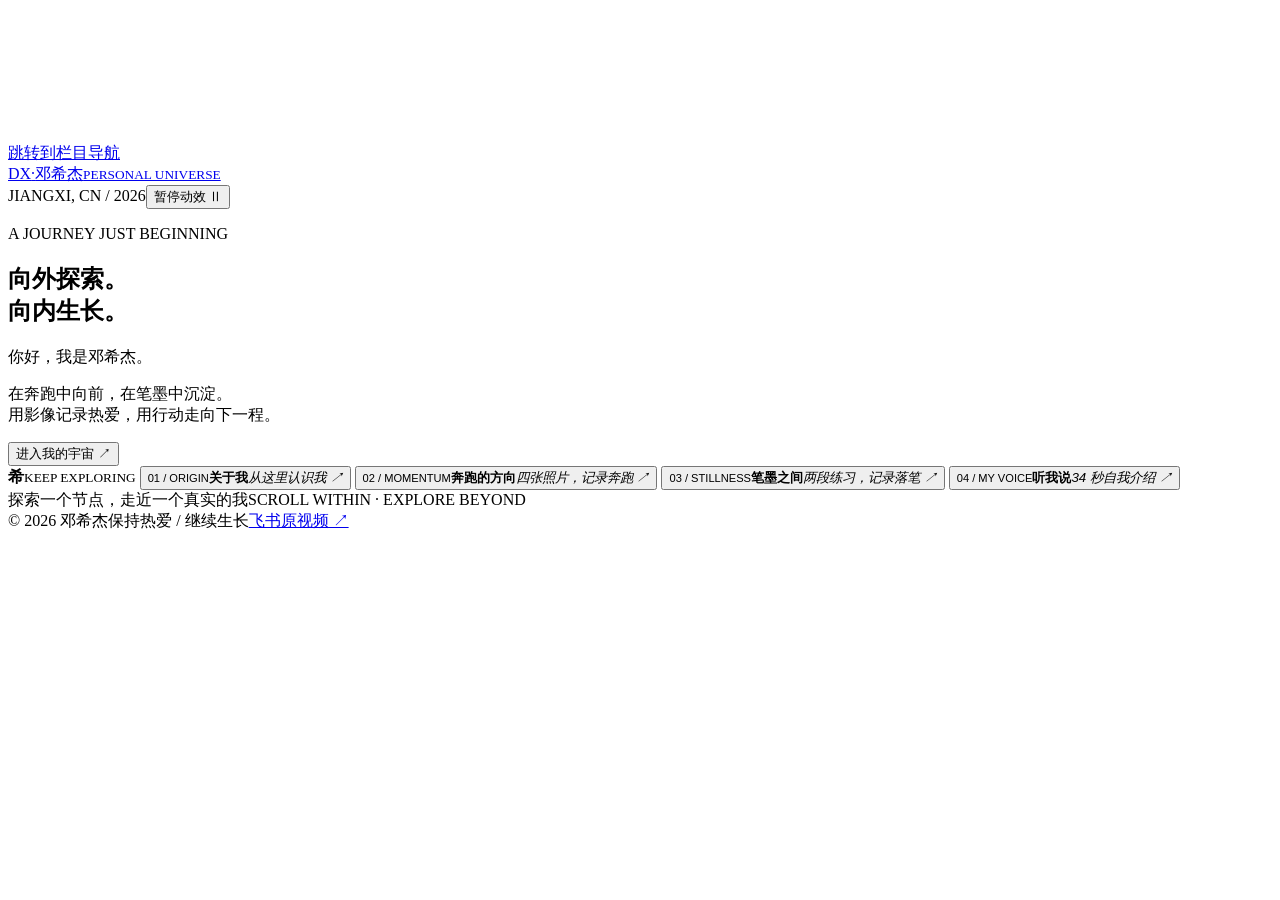
==== website/site.html @ 017cf390 "Back up complete website source and published media" ====
<!doctype html><html lang="zh-CN"><head><meta charset="utf-8"><meta name="viewport" content="width=device-width,initial-scale=1"><meta name="theme-color" content="#03050b"><meta name="description" content="邓希杰的个人宇宙：来自江西的2026届毕业生，热爱马拉松与书法。"><title>邓希杰 · 我的个人宇宙</title><link rel="icon" href="favicon.svg"><link rel="stylesheet" href="style.css"><script defer src="galaxy.js"></script></head><body>
<a class="skip" href="#explore">跳转到栏目导航</a><canvas id="cosmos" aria-hidden="true"></canvas><div class="vignette" aria-hidden="true"></div>
<header><a href="#" class="identity" aria-label="邓希杰，返回首页"><span class="monogram">DX<span>·</span></span><span>邓希杰<small>PERSONAL UNIVERSE</small></span></a><div class="header-right"><span class="coordinates">JIANGXI, CN / 2026</span><button id="motion" aria-pressed="false">暂停动效 <span>Ⅱ</span></button></div></header>
<main><section class="universe" aria-label="个人宇宙首页"><div class="hero-copy"><p class="eyebrow"><i></i> A JOURNEY JUST BEGINNING</p><h1>向外探索。<br>向内<span>生长。</span></h1><p class="lead">你好，我是邓希杰。</p><p class="description">在奔跑中向前，在笔墨中沉淀。<br>用影像记录热爱，用行动走向下一程。</p><button class="explore-button" data-open="about">进入我的宇宙 <span>↗</span></button></div>
<nav class="orbit" id="explore" aria-label="探索个人栏目"><span class="orbit-ring" aria-hidden="true"></span><span class="core" aria-hidden="true"><b>希</b><small>KEEP EXPLORING</small></span>
<button class="node about" data-open="about"><span class="node-dot"></span><small>01 / ORIGIN</small><strong>关于我</strong><em>从这里认识我 ↗</em></button>
<button class="node run" data-open="run"><span class="node-dot"></span><small>02 / MOMENTUM</small><strong>奔跑的方向</strong><em>四张照片，记录奔跑 ↗</em></button>
<button class="node ink" data-open="ink"><span class="node-dot"></span><small>03 / STILLNESS</small><strong>笔墨之间</strong><em>两段练习，记录落笔 ↗</em></button>
<button class="node story" data-open="story"><span class="node-dot"></span><small>04 / MY VOICE</small><strong>听我说</strong><em>34 秒自我介绍 ↗</em></button></nav><div class="bottom-note"><span>探索一个节点，走近一个真实的我</span><span class="line"></span><span>SCROLL WITHIN · EXPLORE BEYOND</span></div></section></main>
<dialog id="panel" aria-labelledby="panel-title"><div class="panel-shell"><div class="panel-top"><button id="close">← 返回宇宙</button><span id="panel-counter">01 / 04</span><button id="close-x" aria-label="关闭详情">×</button></div><div id="panel-body"></div><nav class="panel-nav" aria-label="切换栏目"><button data-open="about">01 关于我</button><button data-open="run">02 奔跑</button><button data-open="ink">03 书法</button><button data-open="story">04 视频</button></nav></div></dialog>
<template id="about"><div class="panel-layout"><div><p class="eyebrow">01 / ORIGIN</p><h2 id="panel-title">刚刚毕业，<br>也刚刚<span>出发。</span></h2><p class="panel-lead">我是邓希杰，来自江西。</p><p>2026 年，我从江西科技学院毕业。大学期间，马拉松和书法成为我的两个爱好。赛事照片、收藏的奖牌和日常练字片段，留下了这段时光里具体而真实的足迹。</p><p>现在，我希望继续学习，找到一份合适的工作。也期待与身边的人友好相处，一起进步。</p><dl><div><dt>毕业院校</dt><dd>江西科技学院</dd></div><div><dt>毕业年份</dt><dd>2026</dd></div><div><dt>来自</dt><dd>江西</dd></div></dl></div><figure class="photo"><img src="portrait.jpg" alt="邓希杰" width="720" height="867"><figcaption>A LITTLE ABOUT ME / 很高兴遇见你</figcaption></figure></div></template>
<template id="run"><section class="collection"><p class="eyebrow">02 / MOMENTUM · 跑步相册</p><h2 id="panel-title">把热爱，<br>跑成<span>回忆。</span></h2><p class="panel-lead">跑过的路，也值得被记住。</p><p class="collection-intro">马拉松是我在大学期间培养的爱好。从赛场里的奖牌留念，到与同行者的合影，这些照片记录了奔跑之外同样珍贵的瞬间。</p><div class="collection-meta"><span>04 张照片</span><span>奖牌 / 现场 / 同行</span></div><div class="memory-grid"><figure class="memory-card"><a href="moments/jingdezhen.jpg" target="_blank" aria-label="查看大图：景德镇 · 奖牌留念"><img src="moments/jingdezhen.jpg" alt="手持带有景德镇字样的金色奖牌" loading="lazy"><span class="image-hint">查看大图 ↗</span></a><figcaption><h3>景德镇 · 奖牌留念</h3><p>一枚奖牌，留住一段奔跑的记忆。</p><a class="source-link" href="https://my.feishu.cn/file/VUWqbbnv8oGjUTxh52Vct8EK60c" target="_blank" rel="noreferrer">飞书原图 ↗</a></figcaption></figure><figure class="memory-card"><a href="moments/together.jpg" target="_blank" aria-label="查看大图：同行 · 一起留念"><img src="moments/together.jpg" alt="两人佩戴奖牌的合影" loading="lazy"><span class="image-hint">查看大图 ↗</span></a><figcaption><h3>同行 · 一起留念</h3><p>与同行的人，分享这份热爱。</p><a class="source-link" href="https://my.feishu.cn/file/Z5ezbVqNAoTj0lxHazIcp1Y469V" target="_blank" rel="noreferrer">飞书原图 ↗</a></figcaption></figure><figure class="memory-card"><a href="moments/race-day.jpg" target="_blank" aria-label="查看大图：现场 · 奔跑的回响"><img src="moments/race-day.jpg" alt="体育场内手持红色五角星造型奖牌" loading="lazy"><span class="image-hint">查看大图 ↗</span></a><figcaption><h3>现场 · 奔跑的回响</h3><p>场地、人群，以及镜头前的纪念。</p><a class="source-link" href="https://my.feishu.cn/file/ZT2hb54FYopMRPxTGYwcFXJA6Z0" target="_blank" rel="noreferrer">飞书原图 ↗</a></figcaption></figure><figure class="memory-card"><a href="moments/wuyuan.jpg" target="_blank" aria-label="查看大图：婺源 · 2024"><img src="moments/wuyuan.jpg" alt="带有2024婺源马拉松字样的奖牌" loading="lazy"><span class="image-hint">查看大图 ↗</span></a><figcaption><h3>婺源 · 2024</h3><p>把这一站，收进自己的跑步相册。</p><a class="source-link" href="https://my.feishu.cn/file/KdUsb3YDioHOS1x6ld5cJR5J6Ec" target="_blank" rel="noreferrer">飞书原图 ↗</a></figcaption></figure></div><div class="collection-end"><p>继续向前，也记得收藏沿途的风景。</p><button class="text-button" data-open="ink">去看看我的书法日常 ↗</button></div></section></template>
<template id="ink"><section class="collection"><p class="eyebrow">03 / STILLNESS · 书法日常</p><h2 id="panel-title">把专注，<br>落在<span>笔尖。</span></h2><p class="panel-lead">奔跑之外，留一点时间给书写。</p><p class="collection-intro">书法是我的另一个爱好。这两段短片记录了日常练习中的片刻：握笔、落笔，再写下一行。比起一句“喜欢书法”，我更想用真实的练习过程介绍这份热爱。</p><div class="collection-meta"><span>02 段短片</span><span>日常练习 / 笔尖特写</span></div><div class="clip-grid"><a class="clip-card" href="https://my.feishu.cn/file/EWzobLHooodgYoxeVH6cDcJV6Yb" target="_blank" rel="noreferrer"><div class="clip-cover"><img src="moments/ink-brush.jpg" alt="落笔的一刻的书法练习视频封面" loading="lazy"><span class="play-mark" aria-hidden="true">▷</span><span class="duration">约 7 秒</span></div><div class="clip-copy"><h3>落笔的一刻</h3><p>从握笔到落笔，记录一次日常练习。</p><span class="source-link">在飞书观看视频 ↗</span></div></a><a class="clip-card" href="https://my.feishu.cn/file/CMsRbjBcaohqROx0kMocyYSh6Qg" target="_blank" rel="noreferrer"><div class="clip-cover"><img src="moments/ink-practice.jpg" alt="一行一行，慢慢写的书法练习视频封面" loading="lazy"><span class="play-mark" aria-hidden="true">▷</span><span class="duration">约 6 秒</span></div><div class="clip-copy"><h3>一行一行，慢慢写</h3><p>镜头靠近笔尖，也靠近专注的过程。</p><span class="source-link">在飞书观看视频 ↗</span></div></a></div><p class="media-note">点击卡片前往飞书观看，可能需要登录飞书。</p><div class="collection-end"><p>一动一静，都是我喜欢的生活。</p><button class="text-button" data-open="story">听我的 34 秒自我介绍 ↗</button></div></section></template>
<template id="story"><div class="panel-layout"><div><p class="eyebrow">04 / MY VOICE</p><h2 id="panel-title">故事，<br>由我<span>说起。</span></h2><p class="panel-lead">用 34 秒，认识一个真实的我。</p><p>关于我从哪里来、喜欢什么，以及对下一段生活的期待。</p><details><summary>阅读视频内容摘要</summary><p>我是邓希杰，来自江西，是江西科技学院2026届毕业生。大学期间喜欢跑马拉松和练书法。希望继续学习、顺利就业，也希望与身边的人友好相处、共同进步。</p></details><a class="text-button" href="https://my.feishu.cn/wiki/SffDwTM3bi2RinktyfbcEsbB6Mc" target="_blank" rel="noreferrer">在飞书查看原视频 ↗</a><p class="video-note" role="status">点击播放 · 内含中文字幕</p></div><video controls playsinline preload="none" poster="video-poster.jpg" aria-label="邓希杰自我介绍"><source src="intro.mp4" type="video/mp4">浏览器不支持视频，请通过飞书观看。</video></div></template>
<footer><span>© 2026 邓希杰</span><span>保持热爱 / 继续生长</span><a href="https://my.feishu.cn/wiki/SffDwTM3bi2RinktyfbcEsbB6Mc" target="_blank" rel="noreferrer">飞书原视频 ↗</a></footer></body></html>
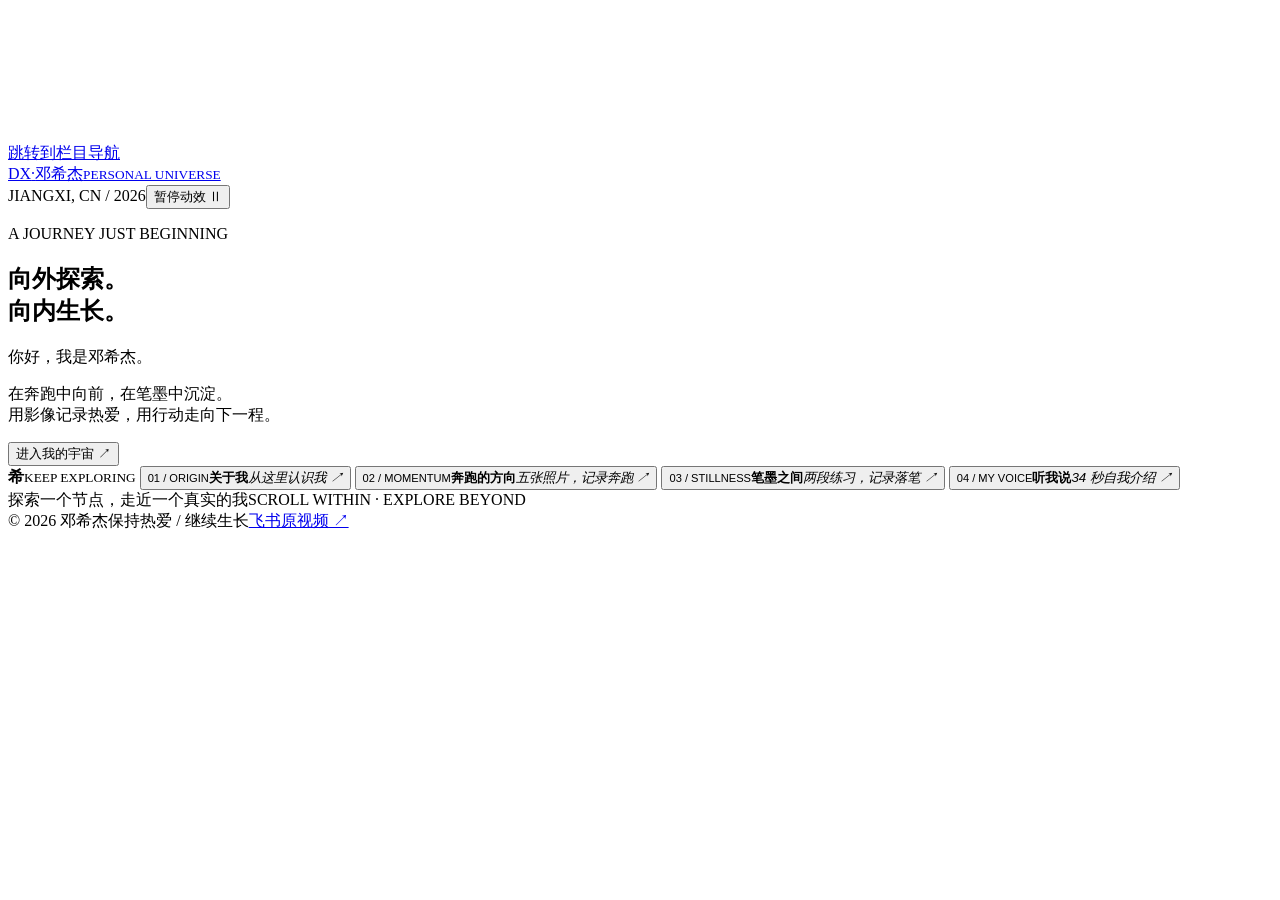
==== commit 4e4a098a: "Add 2025 Nanchang marathon photo to running gallery" ====
--- a/website/site.html
+++ b/website/site.html
@@ -4,12 +4,12 @@
 <main><section class="universe" aria-label="个人宇宙首页"><div class="hero-copy"><p class="eyebrow"><i></i> A JOURNEY JUST BEGINNING</p><h1>向外探索。<br>向内<span>生长。</span></h1><p class="lead">你好，我是邓希杰。</p><p class="description">在奔跑中向前，在笔墨中沉淀。<br>用影像记录热爱，用行动走向下一程。</p><button class="explore-button" data-open="about">进入我的宇宙 <span>↗</span></button></div>
 <nav class="orbit" id="explore" aria-label="探索个人栏目"><span class="orbit-ring" aria-hidden="true"></span><span class="core" aria-hidden="true"><b>希</b><small>KEEP EXPLORING</small></span>
 <button class="node about" data-open="about"><span class="node-dot"></span><small>01 / ORIGIN</small><strong>关于我</strong><em>从这里认识我 ↗</em></button>
-<button class="node run" data-open="run"><span class="node-dot"></span><small>02 / MOMENTUM</small><strong>奔跑的方向</strong><em>四张照片，记录奔跑 ↗</em></button>
+<button class="node run" data-open="run"><span class="node-dot"></span><small>02 / MOMENTUM</small><strong>奔跑的方向</strong><em>五张照片，记录奔跑 ↗</em></button>
 <button class="node ink" data-open="ink"><span class="node-dot"></span><small>03 / STILLNESS</small><strong>笔墨之间</strong><em>两段练习，记录落笔 ↗</em></button>
 <button class="node story" data-open="story"><span class="node-dot"></span><small>04 / MY VOICE</small><strong>听我说</strong><em>34 秒自我介绍 ↗</em></button></nav><div class="bottom-note"><span>探索一个节点，走近一个真实的我</span><span class="line"></span><span>SCROLL WITHIN · EXPLORE BEYOND</span></div></section></main>
 <dialog id="panel" aria-labelledby="panel-title"><div class="panel-shell"><div class="panel-top"><button id="close">← 返回宇宙</button><span id="panel-counter">01 / 04</span><button id="close-x" aria-label="关闭详情">×</button></div><div id="panel-body"></div><nav class="panel-nav" aria-label="切换栏目"><button data-open="about">01 关于我</button><button data-open="run">02 奔跑</button><button data-open="ink">03 书法</button><button data-open="story">04 视频</button></nav></div></dialog>
 <template id="about"><div class="panel-layout"><div><p class="eyebrow">01 / ORIGIN</p><h2 id="panel-title">刚刚毕业，<br>也刚刚<span>出发。</span></h2><p class="panel-lead">我是邓希杰，来自江西。</p><p>2026 年，我从江西科技学院毕业。大学期间，马拉松和书法成为我的两个爱好。赛事照片、收藏的奖牌和日常练字片段，留下了这段时光里具体而真实的足迹。</p><p>现在，我希望继续学习，找到一份合适的工作。也期待与身边的人友好相处，一起进步。</p><dl><div><dt>毕业院校</dt><dd>江西科技学院</dd></div><div><dt>毕业年份</dt><dd>2026</dd></div><div><dt>来自</dt><dd>江西</dd></div></dl></div><figure class="photo"><img src="portrait.jpg" alt="邓希杰" width="720" height="867"><figcaption>A LITTLE ABOUT ME / 很高兴遇见你</figcaption></figure></div></template>
-<template id="run"><section class="collection"><p class="eyebrow">02 / MOMENTUM · 跑步相册</p><h2 id="panel-title">把热爱，<br>跑成<span>回忆。</span></h2><p class="panel-lead">跑过的路，也值得被记住。</p><p class="collection-intro">马拉松是我在大学期间培养的爱好。从赛场里的奖牌留念，到与同行者的合影，这些照片记录了奔跑之外同样珍贵的瞬间。</p><div class="collection-meta"><span>04 张照片</span><span>奖牌 / 现场 / 同行</span></div><div class="memory-grid"><figure class="memory-card"><a href="moments/jingdezhen.jpg" target="_blank" aria-label="查看大图：景德镇 · 奖牌留念"><img src="moments/jingdezhen.jpg" alt="手持带有景德镇字样的金色奖牌" loading="lazy"><span class="image-hint">查看大图 ↗</span></a><figcaption><h3>景德镇 · 奖牌留念</h3><p>一枚奖牌，留住一段奔跑的记忆。</p><a class="source-link" href="https://my.feishu.cn/file/VUWqbbnv8oGjUTxh52Vct8EK60c" target="_blank" rel="noreferrer">飞书原图 ↗</a></figcaption></figure><figure class="memory-card"><a href="moments/together.jpg" target="_blank" aria-label="查看大图：同行 · 一起留念"><img src="moments/together.jpg" alt="两人佩戴奖牌的合影" loading="lazy"><span class="image-hint">查看大图 ↗</span></a><figcaption><h3>同行 · 一起留念</h3><p>与同行的人，分享这份热爱。</p><a class="source-link" href="https://my.feishu.cn/file/Z5ezbVqNAoTj0lxHazIcp1Y469V" target="_blank" rel="noreferrer">飞书原图 ↗</a></figcaption></figure><figure class="memory-card"><a href="moments/race-day.jpg" target="_blank" aria-label="查看大图：现场 · 奔跑的回响"><img src="moments/race-day.jpg" alt="体育场内手持红色五角星造型奖牌" loading="lazy"><span class="image-hint">查看大图 ↗</span></a><figcaption><h3>现场 · 奔跑的回响</h3><p>场地、人群，以及镜头前的纪念。</p><a class="source-link" href="https://my.feishu.cn/file/ZT2hb54FYopMRPxTGYwcFXJA6Z0" target="_blank" rel="noreferrer">飞书原图 ↗</a></figcaption></figure><figure class="memory-card"><a href="moments/wuyuan.jpg" target="_blank" aria-label="查看大图：婺源 · 2024"><img src="moments/wuyuan.jpg" alt="带有2024婺源马拉松字样的奖牌" loading="lazy"><span class="image-hint">查看大图 ↗</span></a><figcaption><h3>婺源 · 2024</h3><p>把这一站，收进自己的跑步相册。</p><a class="source-link" href="https://my.feishu.cn/file/KdUsb3YDioHOS1x6ld5cJR5J6Ec" target="_blank" rel="noreferrer">飞书原图 ↗</a></figcaption></figure></div><div class="collection-end"><p>继续向前，也记得收藏沿途的风景。</p><button class="text-button" data-open="ink">去看看我的书法日常 ↗</button></div></section></template>
+<template id="run"><section class="collection"><p class="eyebrow">02 / MOMENTUM · 跑步相册</p><h2 id="panel-title">把热爱，<br>跑成<span>回忆。</span></h2><p class="panel-lead">跑过的路，也值得被记住。</p><p class="collection-intro">马拉松是我在大学期间培养的爱好。从赛场里的奖牌留念，到与同行者的合影，这些照片记录了奔跑之外同样珍贵的瞬间。</p><div class="collection-meta"><span>05 张照片</span><span>奖牌 / 现场 / 同行</span></div><div class="memory-grid"><figure class="memory-card"><a href="moments/nanchang-2025.jpg" target="_blank" aria-label="查看大图：南昌 · 2025"><img src="moments/nanchang-2025.jpg" alt="2025 南昌马拉松领取凭条与橙金色奖牌拼图" loading="lazy"><span class="image-hint">查看大图 ↗</span></a><figcaption><h3>南昌 · 2025</h3><p>从赛前领取到奖牌留念，把这一站的记忆放在一起。</p><a class="source-link" href="https://my.feishu.cn/file/KOuabsOyloPX6uxFYvFc772y6Gb" target="_blank" rel="noreferrer">飞书原图 ↗</a></figcaption></figure><figure class="memory-card"><a href="moments/jingdezhen.jpg" target="_blank" aria-label="查看大图：景德镇 · 奖牌留念"><img src="moments/jingdezhen.jpg" alt="手持带有景德镇字样的金色奖牌" loading="lazy"><span class="image-hint">查看大图 ↗</span></a><figcaption><h3>景德镇 · 奖牌留念</h3><p>一枚奖牌，留住一段奔跑的记忆。</p><a class="source-link" href="https://my.feishu.cn/file/VUWqbbnv8oGjUTxh52Vct8EK60c" target="_blank" rel="noreferrer">飞书原图 ↗</a></figcaption></figure><figure class="memory-card"><a href="moments/together.jpg" target="_blank" aria-label="查看大图：同行 · 一起留念"><img src="moments/together.jpg" alt="两人佩戴奖牌的合影" loading="lazy"><span class="image-hint">查看大图 ↗</span></a><figcaption><h3>同行 · 一起留念</h3><p>与同行的人，分享这份热爱。</p><a class="source-link" href="https://my.feishu.cn/file/Z5ezbVqNAoTj0lxHazIcp1Y469V" target="_blank" rel="noreferrer">飞书原图 ↗</a></figcaption></figure><figure class="memory-card"><a href="moments/race-day.jpg" target="_blank" aria-label="查看大图：现场 · 奔跑的回响"><img src="moments/race-day.jpg" alt="体育场内手持红色五角星造型奖牌" loading="lazy"><span class="image-hint">查看大图 ↗</span></a><figcaption><h3>现场 · 奔跑的回响</h3><p>场地、人群，以及镜头前的纪念。</p><a class="source-link" href="https://my.feishu.cn/file/ZT2hb54FYopMRPxTGYwcFXJA6Z0" target="_blank" rel="noreferrer">飞书原图 ↗</a></figcaption></figure><figure class="memory-card"><a href="moments/wuyuan.jpg" target="_blank" aria-label="查看大图：婺源 · 2024"><img src="moments/wuyuan.jpg" alt="带有2024婺源马拉松字样的奖牌" loading="lazy"><span class="image-hint">查看大图 ↗</span></a><figcaption><h3>婺源 · 2024</h3><p>把这一站，收进自己的跑步相册。</p><a class="source-link" href="https://my.feishu.cn/file/KdUsb3YDioHOS1x6ld5cJR5J6Ec" target="_blank" rel="noreferrer">飞书原图 ↗</a></figcaption></figure></div><div class="collection-end"><p>继续向前，也记得收藏沿途的风景。</p><button class="text-button" data-open="ink">去看看我的书法日常 ↗</button></div></section></template>
 <template id="ink"><section class="collection"><p class="eyebrow">03 / STILLNESS · 书法日常</p><h2 id="panel-title">把专注，<br>落在<span>笔尖。</span></h2><p class="panel-lead">奔跑之外，留一点时间给书写。</p><p class="collection-intro">书法是我的另一个爱好。这两段短片记录了日常练习中的片刻：握笔、落笔，再写下一行。比起一句“喜欢书法”，我更想用真实的练习过程介绍这份热爱。</p><div class="collection-meta"><span>02 段短片</span><span>日常练习 / 笔尖特写</span></div><div class="clip-grid"><a class="clip-card" href="https://my.feishu.cn/file/EWzobLHooodgYoxeVH6cDcJV6Yb" target="_blank" rel="noreferrer"><div class="clip-cover"><img src="moments/ink-brush.jpg" alt="落笔的一刻的书法练习视频封面" loading="lazy"><span class="play-mark" aria-hidden="true">▷</span><span class="duration">约 7 秒</span></div><div class="clip-copy"><h3>落笔的一刻</h3><p>从握笔到落笔，记录一次日常练习。</p><span class="source-link">在飞书观看视频 ↗</span></div></a><a class="clip-card" href="https://my.feishu.cn/file/CMsRbjBcaohqROx0kMocyYSh6Qg" target="_blank" rel="noreferrer"><div class="clip-cover"><img src="moments/ink-practice.jpg" alt="一行一行，慢慢写的书法练习视频封面" loading="lazy"><span class="play-mark" aria-hidden="true">▷</span><span class="duration">约 6 秒</span></div><div class="clip-copy"><h3>一行一行，慢慢写</h3><p>镜头靠近笔尖，也靠近专注的过程。</p><span class="source-link">在飞书观看视频 ↗</span></div></a></div><p class="media-note">点击卡片前往飞书观看，可能需要登录飞书。</p><div class="collection-end"><p>一动一静，都是我喜欢的生活。</p><button class="text-button" data-open="story">听我的 34 秒自我介绍 ↗</button></div></section></template>
 <template id="story"><div class="panel-layout"><div><p class="eyebrow">04 / MY VOICE</p><h2 id="panel-title">故事，<br>由我<span>说起。</span></h2><p class="panel-lead">用 34 秒，认识一个真实的我。</p><p>关于我从哪里来、喜欢什么，以及对下一段生活的期待。</p><details><summary>阅读视频内容摘要</summary><p>我是邓希杰，来自江西，是江西科技学院2026届毕业生。大学期间喜欢跑马拉松和练书法。希望继续学习、顺利就业，也希望与身边的人友好相处、共同进步。</p></details><a class="text-button" href="https://my.feishu.cn/wiki/SffDwTM3bi2RinktyfbcEsbB6Mc" target="_blank" rel="noreferrer">在飞书查看原视频 ↗</a><p class="video-note" role="status">点击播放 · 内含中文字幕</p></div><video controls playsinline preload="none" poster="video-poster.jpg" aria-label="邓希杰自我介绍"><source src="intro.mp4" type="video/mp4">浏览器不支持视频，请通过飞书观看。</video></div></template>
 <footer><span>© 2026 邓希杰</span><span>保持热爱 / 继续生长</span><a href="https://my.feishu.cn/wiki/SffDwTM3bi2RinktyfbcEsbB6Mc" target="_blank" rel="noreferrer">飞书原视频 ↗</a></footer></body></html>
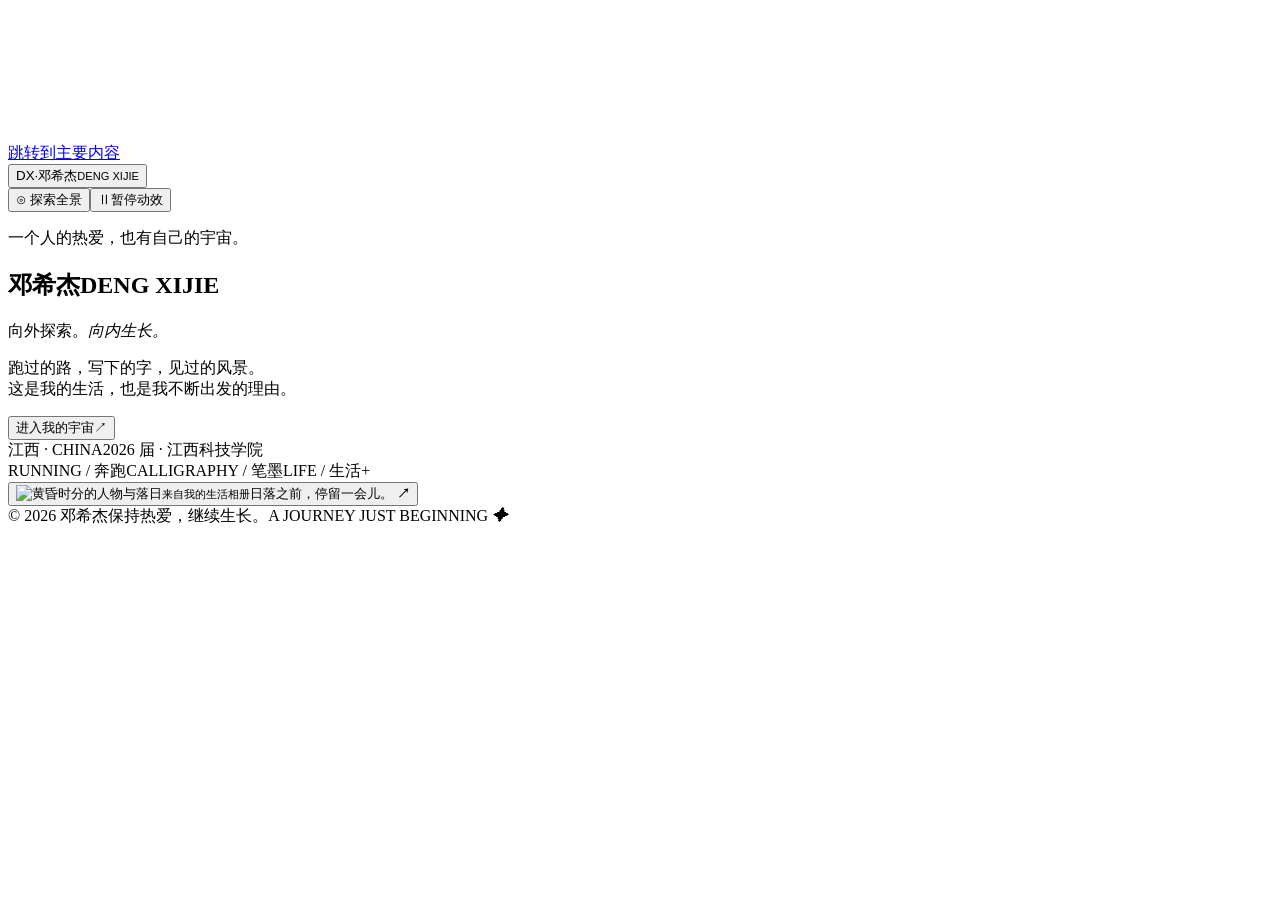
==== commit 2bb80be0: "Redesign personal universe with cinematic navigation and local life media" ====
--- a/website/site.html
+++ b/website/site.html
@@ -1,15 +1,9 @@
-<!doctype html><html lang="zh-CN"><head><meta charset="utf-8"><meta name="viewport" content="width=device-width,initial-scale=1"><meta name="theme-color" content="#03050b"><meta name="description" content="邓希杰的个人宇宙：来自江西的2026届毕业生，热爱马拉松与书法。"><title>邓希杰 · 我的个人宇宙</title><link rel="icon" href="favicon.svg"><link rel="stylesheet" href="style.css"><script defer src="galaxy.js"></script></head><body>
-<a class="skip" href="#explore">跳转到栏目导航</a><canvas id="cosmos" aria-hidden="true"></canvas><div class="vignette" aria-hidden="true"></div>
-<header><a href="#" class="identity" aria-label="邓希杰，返回首页"><span class="monogram">DX<span>·</span></span><span>邓希杰<small>PERSONAL UNIVERSE</small></span></a><div class="header-right"><span class="coordinates">JIANGXI, CN / 2026</span><button id="motion" aria-pressed="false">暂停动效 <span>Ⅱ</span></button></div></header>
-<main><section class="universe" aria-label="个人宇宙首页"><div class="hero-copy"><p class="eyebrow"><i></i> A JOURNEY JUST BEGINNING</p><h1>向外探索。<br>向内<span>生长。</span></h1><p class="lead">你好，我是邓希杰。</p><p class="description">在奔跑中向前，在笔墨中沉淀。<br>用影像记录热爱，用行动走向下一程。</p><button class="explore-button" data-open="about">进入我的宇宙 <span>↗</span></button></div>
-<nav class="orbit" id="explore" aria-label="探索个人栏目"><span class="orbit-ring" aria-hidden="true"></span><span class="core" aria-hidden="true"><b>希</b><small>KEEP EXPLORING</small></span>
-<button class="node about" data-open="about"><span class="node-dot"></span><small>01 / ORIGIN</small><strong>关于我</strong><em>从这里认识我 ↗</em></button>
-<button class="node run" data-open="run"><span class="node-dot"></span><small>02 / MOMENTUM</small><strong>奔跑的方向</strong><em>五张照片，记录奔跑 ↗</em></button>
-<button class="node ink" data-open="ink"><span class="node-dot"></span><small>03 / STILLNESS</small><strong>笔墨之间</strong><em>两段练习，记录落笔 ↗</em></button>
-<button class="node story" data-open="story"><span class="node-dot"></span><small>04 / MY VOICE</small><strong>听我说</strong><em>34 秒自我介绍 ↗</em></button></nav><div class="bottom-note"><span>探索一个节点，走近一个真实的我</span><span class="line"></span><span>SCROLL WITHIN · EXPLORE BEYOND</span></div></section></main>
-<dialog id="panel" aria-labelledby="panel-title"><div class="panel-shell"><div class="panel-top"><button id="close">← 返回宇宙</button><span id="panel-counter">01 / 04</span><button id="close-x" aria-label="关闭详情">×</button></div><div id="panel-body"></div><nav class="panel-nav" aria-label="切换栏目"><button data-open="about">01 关于我</button><button data-open="run">02 奔跑</button><button data-open="ink">03 书法</button><button data-open="story">04 视频</button></nav></div></dialog>
-<template id="about"><div class="panel-layout"><div><p class="eyebrow">01 / ORIGIN</p><h2 id="panel-title">刚刚毕业，<br>也刚刚<span>出发。</span></h2><p class="panel-lead">我是邓希杰，来自江西。</p><p>2026 年，我从江西科技学院毕业。大学期间，马拉松和书法成为我的两个爱好。赛事照片、收藏的奖牌和日常练字片段，留下了这段时光里具体而真实的足迹。</p><p>现在，我希望继续学习，找到一份合适的工作。也期待与身边的人友好相处，一起进步。</p><dl><div><dt>毕业院校</dt><dd>江西科技学院</dd></div><div><dt>毕业年份</dt><dd>2026</dd></div><div><dt>来自</dt><dd>江西</dd></div></dl></div><figure class="photo"><img src="portrait.jpg" alt="邓希杰" width="720" height="867"><figcaption>A LITTLE ABOUT ME / 很高兴遇见你</figcaption></figure></div></template>
-<template id="run"><section class="collection"><p class="eyebrow">02 / MOMENTUM · 跑步相册</p><h2 id="panel-title">把热爱，<br>跑成<span>回忆。</span></h2><p class="panel-lead">跑过的路，也值得被记住。</p><p class="collection-intro">马拉松是我在大学期间培养的爱好。从赛场里的奖牌留念，到与同行者的合影，这些照片记录了奔跑之外同样珍贵的瞬间。</p><div class="collection-meta"><span>05 张照片</span><span>奖牌 / 现场 / 同行</span></div><div class="memory-grid"><figure class="memory-card"><a href="moments/nanchang-2025.jpg" target="_blank" aria-label="查看大图：南昌 · 2025"><img src="moments/nanchang-2025.jpg" alt="2025 南昌马拉松领取凭条与橙金色奖牌拼图" loading="lazy"><span class="image-hint">查看大图 ↗</span></a><figcaption><h3>南昌 · 2025</h3><p>从赛前领取到奖牌留念，把这一站的记忆放在一起。</p><a class="source-link" href="https://my.feishu.cn/file/KOuabsOyloPX6uxFYvFc772y6Gb" target="_blank" rel="noreferrer">飞书原图 ↗</a></figcaption></figure><figure class="memory-card"><a href="moments/jingdezhen.jpg" target="_blank" aria-label="查看大图：景德镇 · 奖牌留念"><img src="moments/jingdezhen.jpg" alt="手持带有景德镇字样的金色奖牌" loading="lazy"><span class="image-hint">查看大图 ↗</span></a><figcaption><h3>景德镇 · 奖牌留念</h3><p>一枚奖牌，留住一段奔跑的记忆。</p><a class="source-link" href="https://my.feishu.cn/file/VUWqbbnv8oGjUTxh52Vct8EK60c" target="_blank" rel="noreferrer">飞书原图 ↗</a></figcaption></figure><figure class="memory-card"><a href="moments/together.jpg" target="_blank" aria-label="查看大图：同行 · 一起留念"><img src="moments/together.jpg" alt="两人佩戴奖牌的合影" loading="lazy"><span class="image-hint">查看大图 ↗</span></a><figcaption><h3>同行 · 一起留念</h3><p>与同行的人，分享这份热爱。</p><a class="source-link" href="https://my.feishu.cn/file/Z5ezbVqNAoTj0lxHazIcp1Y469V" target="_blank" rel="noreferrer">飞书原图 ↗</a></figcaption></figure><figure class="memory-card"><a href="moments/race-day.jpg" target="_blank" aria-label="查看大图：现场 · 奔跑的回响"><img src="moments/race-day.jpg" alt="体育场内手持红色五角星造型奖牌" loading="lazy"><span class="image-hint">查看大图 ↗</span></a><figcaption><h3>现场 · 奔跑的回响</h3><p>场地、人群，以及镜头前的纪念。</p><a class="source-link" href="https://my.feishu.cn/file/ZT2hb54FYopMRPxTGYwcFXJA6Z0" target="_blank" rel="noreferrer">飞书原图 ↗</a></figcaption></figure><figure class="memory-card"><a href="moments/wuyuan.jpg" target="_blank" aria-label="查看大图：婺源 · 2024"><img src="moments/wuyuan.jpg" alt="带有2024婺源马拉松字样的奖牌" loading="lazy"><span class="image-hint">查看大图 ↗</span></a><figcaption><h3>婺源 · 2024</h3><p>把这一站，收进自己的跑步相册。</p><a class="source-link" href="https://my.feishu.cn/file/KdUsb3YDioHOS1x6ld5cJR5J6Ec" target="_blank" rel="noreferrer">飞书原图 ↗</a></figcaption></figure></div><div class="collection-end"><p>继续向前，也记得收藏沿途的风景。</p><button class="text-button" data-open="ink">去看看我的书法日常 ↗</button></div></section></template>
-<template id="ink"><section class="collection"><p class="eyebrow">03 / STILLNESS · 书法日常</p><h2 id="panel-title">把专注，<br>落在<span>笔尖。</span></h2><p class="panel-lead">奔跑之外，留一点时间给书写。</p><p class="collection-intro">书法是我的另一个爱好。这两段短片记录了日常练习中的片刻：握笔、落笔，再写下一行。比起一句“喜欢书法”，我更想用真实的练习过程介绍这份热爱。</p><div class="collection-meta"><span>02 段短片</span><span>日常练习 / 笔尖特写</span></div><div class="clip-grid"><a class="clip-card" href="https://my.feishu.cn/file/EWzobLHooodgYoxeVH6cDcJV6Yb" target="_blank" rel="noreferrer"><div class="clip-cover"><img src="moments/ink-brush.jpg" alt="落笔的一刻的书法练习视频封面" loading="lazy"><span class="play-mark" aria-hidden="true">▷</span><span class="duration">约 7 秒</span></div><div class="clip-copy"><h3>落笔的一刻</h3><p>从握笔到落笔，记录一次日常练习。</p><span class="source-link">在飞书观看视频 ↗</span></div></a><a class="clip-card" href="https://my.feishu.cn/file/CMsRbjBcaohqROx0kMocyYSh6Qg" target="_blank" rel="noreferrer"><div class="clip-cover"><img src="moments/ink-practice.jpg" alt="一行一行，慢慢写的书法练习视频封面" loading="lazy"><span class="play-mark" aria-hidden="true">▷</span><span class="duration">约 6 秒</span></div><div class="clip-copy"><h3>一行一行，慢慢写</h3><p>镜头靠近笔尖，也靠近专注的过程。</p><span class="source-link">在飞书观看视频 ↗</span></div></a></div><p class="media-note">点击卡片前往飞书观看，可能需要登录飞书。</p><div class="collection-end"><p>一动一静，都是我喜欢的生活。</p><button class="text-button" data-open="story">听我的 34 秒自我介绍 ↗</button></div></section></template>
-<template id="story"><div class="panel-layout"><div><p class="eyebrow">04 / MY VOICE</p><h2 id="panel-title">故事，<br>由我<span>说起。</span></h2><p class="panel-lead">用 34 秒，认识一个真实的我。</p><p>关于我从哪里来、喜欢什么，以及对下一段生活的期待。</p><details><summary>阅读视频内容摘要</summary><p>我是邓希杰，来自江西，是江西科技学院2026届毕业生。大学期间喜欢跑马拉松和练书法。希望继续学习、顺利就业，也希望与身边的人友好相处、共同进步。</p></details><a class="text-button" href="https://my.feishu.cn/wiki/SffDwTM3bi2RinktyfbcEsbB6Mc" target="_blank" rel="noreferrer">在飞书查看原视频 ↗</a><p class="video-note" role="status">点击播放 · 内含中文字幕</p></div><video controls playsinline preload="none" poster="video-poster.jpg" aria-label="邓希杰自我介绍"><source src="intro.mp4" type="video/mp4">浏览器不支持视频，请通过飞书观看。</video></div></template>
-<footer><span>© 2026 邓希杰</span><span>保持热爱 / 继续生长</span><a href="https://my.feishu.cn/wiki/SffDwTM3bi2RinktyfbcEsbB6Mc" target="_blank" rel="noreferrer">飞书原视频 ↗</a></footer></body></html>
+<!doctype html>
+<html lang="zh-CN"><head><meta charset="utf-8"><meta name="viewport" content="width=device-width,initial-scale=1"><meta name="theme-color" content="#03050a"><meta name="description" content="邓希杰的个人宇宙。跑过的路、写下的字，以及生活里值得收藏的片刻。"><title>邓希杰 DENG XIJIE · 个人宇宙</title><link rel="icon" href="favicon.svg"><link rel="stylesheet" href="style.css?v=20261110-universe2"><script defer src="galaxy.js?v=20261110-universe2"></script></head>
+<body data-view="home"><a class="skip" href="#main">跳转到主要内容</a><canvas id="cosmos" aria-hidden="true"></canvas><div class="screen-shade" aria-hidden="true"></div><div class="travel-flash" aria-hidden="true"></div>
+<header class="site-header"><button class="brand" data-route="home" aria-label="邓希杰，返回首页"><span class="brand-symbol">DX<span>·</span></span><span>邓希杰<small>DENG XIJIE</small></span></button><div class="header-actions"><button class="overview-control" data-route="explore"><span aria-hidden="true">⊙</span> 探索全景</button><button id="motion" aria-pressed="false" aria-label="暂停背景动效"><span class="motion-icon" aria-hidden="true">Ⅱ</span><span class="motion-label">暂停动效</span></button></div></header>
+<main id="main" tabindex="-1">
+<section id="home-view" class="view home-view" aria-labelledby="home-title"><div class="home-copy"><p class="eyebrow"><span class="live-dot"></span> 一个人的热爱，也有自己的宇宙。</p><h1 id="home-title">邓希杰<span>DENG XIJIE</span></h1><p class="home-tagline">向外探索。<em>向内生长。</em></p><p class="home-description">跑过的路，写下的字，见过的风景。<br>这是我的生活，也是我不断出发的理由。</p><button class="enter-button" data-route="explore"><span>进入我的宇宙</span><span class="arrow-circle" aria-hidden="true">↗</span></button><div class="home-facts"><span>江西 · CHINA</span><i></i><span>2026 届 · 江西科技学院</span></div></div><div class="home-orbit" aria-hidden="true"><span class="orbit-label label-a">RUNNING / 奔跑</span><span class="orbit-label label-b">CALLIGRAPHY / 笔墨</span><span class="orbit-label label-c">LIFE / 生活</span><span class="orbit-cross">+</span></div><button class="home-feature" data-route="life"><img src="life/sunset.jpg" alt="黄昏时分的人物与落日"><span><small>来自我的生活相册</small>日落之前，停留一会儿。 <b>↗</b></span></button></section>
+<section id="explore-view" class="view explore-view" aria-labelledby="explore-title" hidden inert><div class="explore-intro"><p class="eyebrow">PERSONAL UNIVERSE / 05 CHAPTERS</p><h2 id="explore-title" tabindex="-1">每一种热爱，<span>都是我的一部分。</span></h2></div><div class="constellation"><div class="constellation-ring" aria-hidden="true"></div><div class="universe-center"><strong>邓希杰</strong><span>MY OWN UNIVERSE</span></div><button class="star-node node-about" data-route="about" data-sector="0"><span class="node-spark"></span><small>01 / ORIGIN</small><strong>关于我</strong><em>从这里认识我 ↗</em></button><button class="star-node node-run" data-route="run" data-sector="1"><span class="node-spark"></span><small>02 / MOMENTUM</small><strong>奔跑的方向</strong><em>五段赛场记忆 ↗</em></button><button class="star-node node-ink" data-route="ink" data-sector="2"><span class="node-spark"></span><small>03 / STILLNESS</small><strong>笔墨之间</strong><em>看我落笔的片刻 ↗</em></button><button class="star-node node-life" data-route="life" data-sector="3"><span class="node-spark"></span><small>04 / WANDER</small><strong>生活片段</strong><em>去看山海与日落 ↗</em></button><button class="star-node node-story" data-route="story" data-sector="4"><span class="node-spark"></span><small>05 / MY VOICE</small><strong>听我说</strong><em>34 秒认识真实的我 ↗</em></button></div><p class="explore-hint">选择一个节点，让故事慢慢展开。<span>HOVER TO DISCOVER · CLICK TO EXPLORE</span></p></section>
+<section id="chapter-view" class="view chapter-view" aria-labelledby="chapter-title" hidden inert><div class="chapter-layout"><div class="chapter-copy"><p class="eyebrow" id="chapter-kicker"></p><h2 id="chapter-title" tabindex="-1"></h2><p class="chapter-lead" id="chapter-lead"></p><p class="chapter-description" id="chapter-description"></p><div id="chapter-details"></div><button class="text-link" data-route="explore">← 返回我的宇宙</button></div><div class="gallery" id="gallery" aria-label="影像浏览"><div class="gallery-top"><span id="gallery-category"></span><span id="gallery-count" aria-live="polite"></span></div><div class="media-stage" id="media-stage"></div><div class="media-description"><div><h3 id="media-title"></h3><p id="media-caption"></p></div><a id="media-source" target="_blank" rel="noreferrer">飞书原文件 ↗</a></div><div class="gallery-controls"><button class="round-button" id="previous-media" aria-label="上一张">←</button><div class="gallery-dots" id="gallery-dots" aria-label="选择影像"></div><button class="round-button" id="next-media" aria-label="下一张">→</button></div></div></div><nav class="chapter-nav" aria-label="切换故事章节"><button data-route="about"><span>01</span>关于我</button><button data-route="run"><span>02</span>奔跑</button><button data-route="ink"><span>03</span>笔墨</button><button data-route="life"><span>04</span>生活</button><button data-route="story"><span>05</span>听我说</button></nav></section>
+</main><footer class="site-footer"><span>© 2026 邓希杰</span><span id="footer-message">保持热爱，继续生长。</span><span class="footer-coordinate">A JOURNEY JUST BEGINNING <i>✦</i></span></footer><div class="route-announcer sr-only" role="status" aria-live="polite"></div><dialog id="lightbox" aria-label="查看照片大图"><button id="lightbox-close" aria-label="关闭大图">关闭 ×</button><img id="lightbox-image" alt=""><p id="lightbox-caption"></p></dialog><noscript><div class="no-js">我是邓希杰，江西科技学院2026届毕业生，热爱马拉松、书法与记录生活。请启用 JavaScript 浏览互动相册，或<a href="intro.mp4">观看我的自我介绍</a>。</div></noscript></body></html>
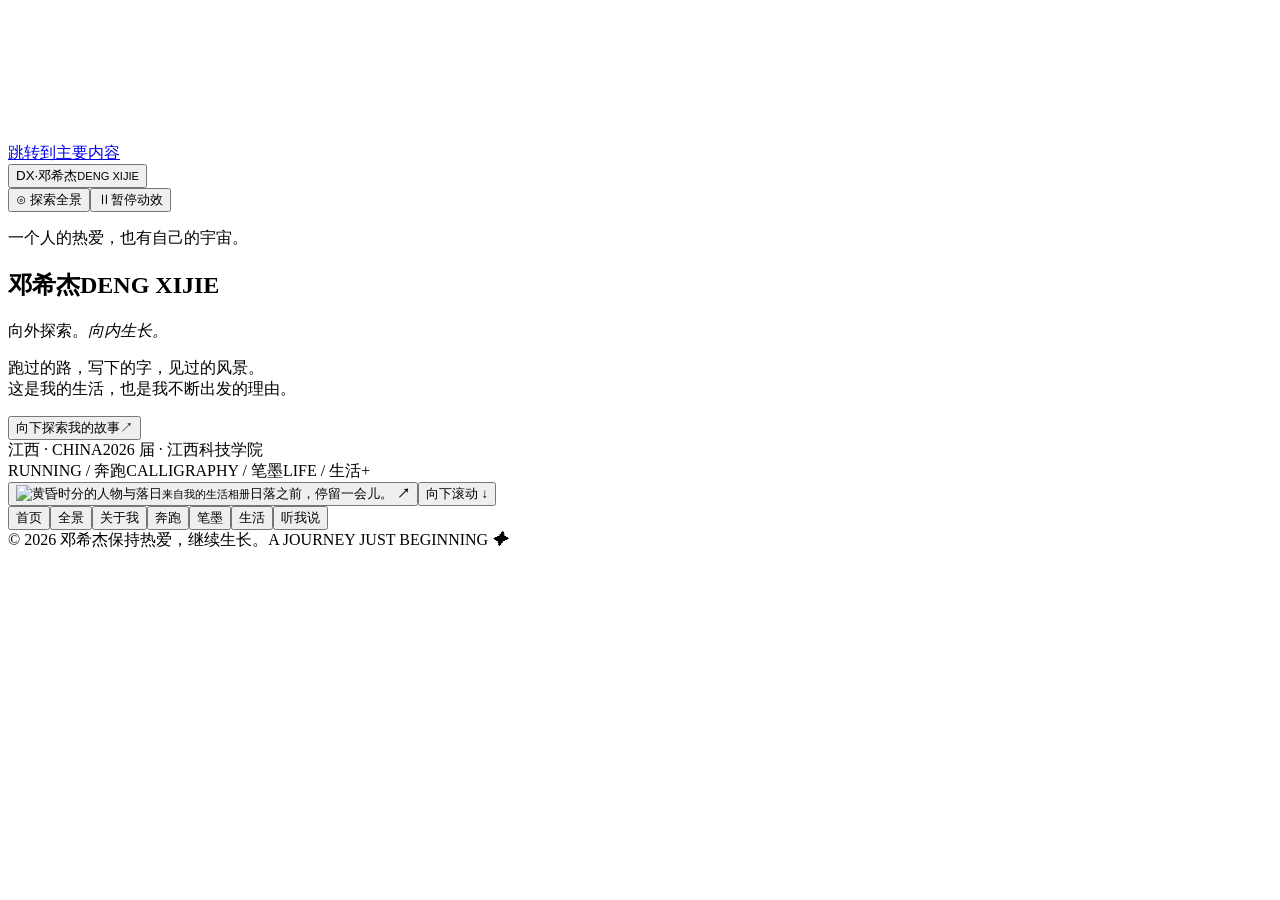
==== commit 26e27670: "Update personal website with smooth curved galleries and separate life photos" ====
--- a/website/site.html
+++ b/website/site.html
@@ -1,9 +1,9 @@
 <!doctype html>
-<html lang="zh-CN"><head><meta charset="utf-8"><meta name="viewport" content="width=device-width,initial-scale=1"><meta name="theme-color" content="#03050a"><meta name="description" content="邓希杰的个人宇宙。跑过的路、写下的字，以及生活里值得收藏的片刻。"><title>邓希杰 DENG XIJIE · 个人宇宙</title><link rel="icon" href="favicon.svg"><link rel="stylesheet" href="style.css?v=20261110-universe2"><script defer src="galaxy.js?v=20261110-universe2"></script></head>
-<body data-view="home"><a class="skip" href="#main">跳转到主要内容</a><canvas id="cosmos" aria-hidden="true"></canvas><div class="screen-shade" aria-hidden="true"></div><div class="travel-flash" aria-hidden="true"></div>
+<html lang="zh-CN"><head><meta charset="utf-8"><meta name="viewport" content="width=device-width,initial-scale=1"><meta name="theme-color" content="#03050a"><meta name="description" content="邓希杰的个人宇宙。跑过的路、写下的字，以及生活里值得收藏的片刻。"><title>邓希杰 DENG XIJIE · 个人宇宙</title><link rel="icon" href="favicon.svg"><link rel="stylesheet" href="style.css?v=20261110-life1"><script defer src="galaxy.js?v=20261110-life1"></script></head>
+<body data-view="home"><div id="reading-progress" aria-hidden="true"></div><a class="skip" href="#main">跳转到主要内容</a><canvas id="cosmos" aria-hidden="true"></canvas><div class="screen-shade" aria-hidden="true"></div><div class="travel-flash" aria-hidden="true"></div>
 <header class="site-header"><button class="brand" data-route="home" aria-label="邓希杰，返回首页"><span class="brand-symbol">DX<span>·</span></span><span>邓希杰<small>DENG XIJIE</small></span></button><div class="header-actions"><button class="overview-control" data-route="explore"><span aria-hidden="true">⊙</span> 探索全景</button><button id="motion" aria-pressed="false" aria-label="暂停背景动效"><span class="motion-icon" aria-hidden="true">Ⅱ</span><span class="motion-label">暂停动效</span></button></div></header>
 <main id="main" tabindex="-1">
-<section id="home-view" class="view home-view" aria-labelledby="home-title"><div class="home-copy"><p class="eyebrow"><span class="live-dot"></span> 一个人的热爱，也有自己的宇宙。</p><h1 id="home-title">邓希杰<span>DENG XIJIE</span></h1><p class="home-tagline">向外探索。<em>向内生长。</em></p><p class="home-description">跑过的路，写下的字，见过的风景。<br>这是我的生活，也是我不断出发的理由。</p><button class="enter-button" data-route="explore"><span>进入我的宇宙</span><span class="arrow-circle" aria-hidden="true">↗</span></button><div class="home-facts"><span>江西 · CHINA</span><i></i><span>2026 届 · 江西科技学院</span></div></div><div class="home-orbit" aria-hidden="true"><span class="orbit-label label-a">RUNNING / 奔跑</span><span class="orbit-label label-b">CALLIGRAPHY / 笔墨</span><span class="orbit-label label-c">LIFE / 生活</span><span class="orbit-cross">+</span></div><button class="home-feature" data-route="life"><img src="life/sunset.jpg" alt="黄昏时分的人物与落日"><span><small>来自我的生活相册</small>日落之前，停留一会儿。 <b>↗</b></span></button></section>
-<section id="explore-view" class="view explore-view" aria-labelledby="explore-title" hidden inert><div class="explore-intro"><p class="eyebrow">PERSONAL UNIVERSE / 05 CHAPTERS</p><h2 id="explore-title" tabindex="-1">每一种热爱，<span>都是我的一部分。</span></h2></div><div class="constellation"><div class="constellation-ring" aria-hidden="true"></div><div class="universe-center"><strong>邓希杰</strong><span>MY OWN UNIVERSE</span></div><button class="star-node node-about" data-route="about" data-sector="0"><span class="node-spark"></span><small>01 / ORIGIN</small><strong>关于我</strong><em>从这里认识我 ↗</em></button><button class="star-node node-run" data-route="run" data-sector="1"><span class="node-spark"></span><small>02 / MOMENTUM</small><strong>奔跑的方向</strong><em>五段赛场记忆 ↗</em></button><button class="star-node node-ink" data-route="ink" data-sector="2"><span class="node-spark"></span><small>03 / STILLNESS</small><strong>笔墨之间</strong><em>看我落笔的片刻 ↗</em></button><button class="star-node node-life" data-route="life" data-sector="3"><span class="node-spark"></span><small>04 / WANDER</small><strong>生活片段</strong><em>去看山海与日落 ↗</em></button><button class="star-node node-story" data-route="story" data-sector="4"><span class="node-spark"></span><small>05 / MY VOICE</small><strong>听我说</strong><em>34 秒认识真实的我 ↗</em></button></div><p class="explore-hint">选择一个节点，让故事慢慢展开。<span>HOVER TO DISCOVER · CLICK TO EXPLORE</span></p></section>
+<section id="home-view" class="view home-view" aria-labelledby="home-title"><div class="home-copy"><p class="eyebrow"><span class="live-dot"></span> 一个人的热爱，也有自己的宇宙。</p><h1 id="home-title">邓希杰<span>DENG XIJIE</span></h1><p class="home-tagline">向外探索。<em>向内生长。</em></p><p class="home-description">跑过的路，写下的字，见过的风景。<br>这是我的生活，也是我不断出发的理由。</p><button class="enter-button" data-route="explore"><span>向下探索我的故事</span><span class="arrow-circle" aria-hidden="true">↗</span></button><div class="home-facts"><span>江西 · CHINA</span><i></i><span>2026 届 · 江西科技学院</span></div></div><div class="home-orbit" aria-hidden="true"><span class="orbit-label label-a">RUNNING / 奔跑</span><span class="orbit-label label-b">CALLIGRAPHY / 笔墨</span><span class="orbit-label label-c">LIFE / 生活</span><span class="orbit-cross">+</span></div><button class="home-feature" data-route="life"><img src="life/sunset.jpg" alt="黄昏时分的人物与落日"><span><small>来自我的生活相册</small>日落之前，停留一会儿。 <b>↗</b></span></button><button class="scroll-cue" data-route="explore">向下滚动 <span>↓</span></button></section>
+<section id="explore-view" class="view explore-view" aria-labelledby="explore-title" hidden inert><div class="explore-intro"><p class="eyebrow">PERSONAL UNIVERSE / 05 CHAPTERS</p><h2 id="explore-title" tabindex="-1">每一种热爱，<span>都是我的一部分。</span></h2></div><div class="constellation"><div class="constellation-ring" aria-hidden="true"></div><div class="universe-center"><strong>邓希杰</strong><span>MY OWN UNIVERSE</span></div><button class="star-node node-about" data-route="about" data-sector="0"><span class="node-spark"></span><small>01 / ORIGIN</small><strong>关于我</strong><em>从这里认识我 ↗</em></button><button class="star-node node-run" data-route="run" data-sector="1"><span class="node-spark"></span><small>02 / MOMENTUM</small><strong>奔跑的方向</strong><em>五段赛场记忆 ↗</em></button><button class="star-node node-ink" data-route="ink" data-sector="2"><span class="node-spark"></span><small>03 / STILLNESS</small><strong>笔墨之间</strong><em>看我落笔的片刻 ↗</em></button><button class="star-node node-life" data-route="life" data-sector="3"><span class="node-spark"></span><small>04 / WANDER</small><strong>生活片段</strong><em>去看山海与日落 ↗</em></button><button class="star-node node-story" data-route="story" data-sector="4"><span class="node-spark"></span><small>05 / MY VOICE</small><strong>听我说</strong><em>34 秒认识真实的我 ↗</em></button></div><p class="explore-hint">点击节点直达，或继续向下滚动。<span>SCROLL TO DISCOVER · MOVE TO EXPLORE</span></p></section>
 <section id="chapter-view" class="view chapter-view" aria-labelledby="chapter-title" hidden inert><div class="chapter-layout"><div class="chapter-copy"><p class="eyebrow" id="chapter-kicker"></p><h2 id="chapter-title" tabindex="-1"></h2><p class="chapter-lead" id="chapter-lead"></p><p class="chapter-description" id="chapter-description"></p><div id="chapter-details"></div><button class="text-link" data-route="explore">← 返回我的宇宙</button></div><div class="gallery" id="gallery" aria-label="影像浏览"><div class="gallery-top"><span id="gallery-category"></span><span id="gallery-count" aria-live="polite"></span></div><div class="media-stage" id="media-stage"></div><div class="media-description"><div><h3 id="media-title"></h3><p id="media-caption"></p></div><a id="media-source" target="_blank" rel="noreferrer">飞书原文件 ↗</a></div><div class="gallery-controls"><button class="round-button" id="previous-media" aria-label="上一张">←</button><div class="gallery-dots" id="gallery-dots" aria-label="选择影像"></div><button class="round-button" id="next-media" aria-label="下一张">→</button></div></div></div><nav class="chapter-nav" aria-label="切换故事章节"><button data-route="about"><span>01</span>关于我</button><button data-route="run"><span>02</span>奔跑</button><button data-route="ink"><span>03</span>笔墨</button><button data-route="life"><span>04</span>生活</button><button data-route="story"><span>05</span>听我说</button></nav></section>
-</main><footer class="site-footer"><span>© 2026 邓希杰</span><span id="footer-message">保持热爱，继续生长。</span><span class="footer-coordinate">A JOURNEY JUST BEGINNING <i>✦</i></span></footer><div class="route-announcer sr-only" role="status" aria-live="polite"></div><dialog id="lightbox" aria-label="查看照片大图"><button id="lightbox-close" aria-label="关闭大图">关闭 ×</button><img id="lightbox-image" alt=""><p id="lightbox-caption"></p></dialog><noscript><div class="no-js">我是邓希杰，江西科技学院2026届毕业生，热爱马拉松、书法与记录生活。请启用 JavaScript 浏览互动相册，或<a href="intro.mp4">观看我的自我介绍</a>。</div></noscript></body></html>
+</main><nav class="scroll-nav" aria-label="页面章节"><button data-route="home" aria-label="跳转首页"><span>首页</span><i></i></button><button data-route="explore" aria-label="跳转全景"><span>全景</span><i></i></button><button data-route="about" aria-label="跳转关于我"><span>关于我</span><i></i></button><button data-route="run" aria-label="跳转奔跑"><span>奔跑</span><i></i></button><button data-route="ink" aria-label="跳转笔墨"><span>笔墨</span><i></i></button><button data-route="life" aria-label="跳转生活"><span>生活</span><i></i></button><button data-route="story" aria-label="跳转听我说"><span>听我说</span><i></i></button></nav><footer class="site-footer"><span>© 2026 邓希杰</span><span id="footer-message">保持热爱，继续生长。</span><span class="footer-coordinate">A JOURNEY JUST BEGINNING <i>✦</i></span></footer><div class="route-announcer sr-only" role="status" aria-live="polite"></div><dialog id="lightbox" aria-label="查看照片大图"><button id="lightbox-close" aria-label="关闭大图">关闭 ×</button><img id="lightbox-image" alt=""><p id="lightbox-caption"></p></dialog><noscript><div class="no-js">我是邓希杰，江西科技学院2026届毕业生，热爱马拉松、书法与记录生活。请启用 JavaScript 浏览互动相册，或<a href="intro.mp4">观看我的自我介绍</a>。</div></noscript></body></html>
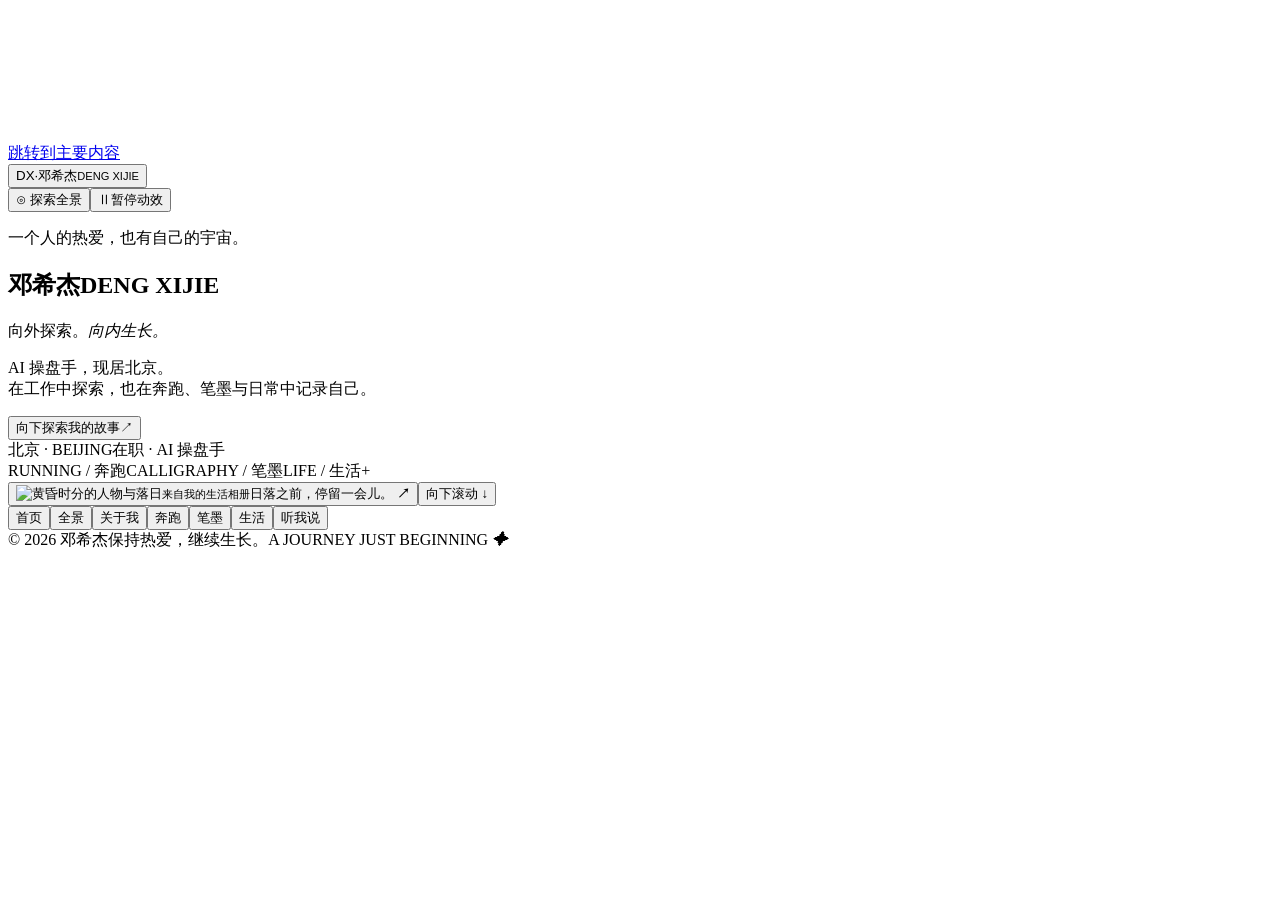
==== commit 9ec803ad: "Update profile with current AI role and Beijing location" ====
--- a/website/site.html
+++ b/website/site.html
@@ -1,9 +1,9 @@
 <!doctype html>
-<html lang="zh-CN"><head><meta charset="utf-8"><meta name="viewport" content="width=device-width,initial-scale=1"><meta name="theme-color" content="#03050a"><meta name="description" content="邓希杰的个人宇宙。跑过的路、写下的字，以及生活里值得收藏的片刻。"><title>邓希杰 DENG XIJIE · 个人宇宙</title><link rel="icon" href="favicon.svg"><link rel="stylesheet" href="style.css?v=20261110-life1"><script defer src="galaxy.js?v=20261110-life1"></script></head>
+<html lang="zh-CN"><head><meta charset="utf-8"><meta name="viewport" content="width=device-width,initial-scale=1"><meta name="theme-color" content="#03050a"><meta name="description" content="邓希杰的个人宇宙。在职 AI 操盘手，现居北京，热爱马拉松、书法与记录生活。"><title>邓希杰 DENG XIJIE · 个人宇宙</title><link rel="icon" href="favicon.svg"><link rel="stylesheet" href="style.css?v=20261110-career1"><script defer src="galaxy.js?v=20261110-career1"></script></head>
 <body data-view="home"><div id="reading-progress" aria-hidden="true"></div><a class="skip" href="#main">跳转到主要内容</a><canvas id="cosmos" aria-hidden="true"></canvas><div class="screen-shade" aria-hidden="true"></div><div class="travel-flash" aria-hidden="true"></div>
 <header class="site-header"><button class="brand" data-route="home" aria-label="邓希杰，返回首页"><span class="brand-symbol">DX<span>·</span></span><span>邓希杰<small>DENG XIJIE</small></span></button><div class="header-actions"><button class="overview-control" data-route="explore"><span aria-hidden="true">⊙</span> 探索全景</button><button id="motion" aria-pressed="false" aria-label="暂停背景动效"><span class="motion-icon" aria-hidden="true">Ⅱ</span><span class="motion-label">暂停动效</span></button></div></header>
 <main id="main" tabindex="-1">
-<section id="home-view" class="view home-view" aria-labelledby="home-title"><div class="home-copy"><p class="eyebrow"><span class="live-dot"></span> 一个人的热爱，也有自己的宇宙。</p><h1 id="home-title">邓希杰<span>DENG XIJIE</span></h1><p class="home-tagline">向外探索。<em>向内生长。</em></p><p class="home-description">跑过的路，写下的字，见过的风景。<br>这是我的生活，也是我不断出发的理由。</p><button class="enter-button" data-route="explore"><span>向下探索我的故事</span><span class="arrow-circle" aria-hidden="true">↗</span></button><div class="home-facts"><span>江西 · CHINA</span><i></i><span>2026 届 · 江西科技学院</span></div></div><div class="home-orbit" aria-hidden="true"><span class="orbit-label label-a">RUNNING / 奔跑</span><span class="orbit-label label-b">CALLIGRAPHY / 笔墨</span><span class="orbit-label label-c">LIFE / 生活</span><span class="orbit-cross">+</span></div><button class="home-feature" data-route="life"><img src="life/sunset.jpg" alt="黄昏时分的人物与落日"><span><small>来自我的生活相册</small>日落之前，停留一会儿。 <b>↗</b></span></button><button class="scroll-cue" data-route="explore">向下滚动 <span>↓</span></button></section>
+<section id="home-view" class="view home-view" aria-labelledby="home-title"><div class="home-copy"><p class="eyebrow"><span class="live-dot"></span> 一个人的热爱，也有自己的宇宙。</p><h1 id="home-title">邓希杰<span>DENG XIJIE</span></h1><p class="home-tagline">向外探索。<em>向内生长。</em></p><p class="home-description">AI 操盘手，现居北京。<br>在工作中探索，也在奔跑、笔墨与日常中记录自己。</p><button class="enter-button" data-route="explore"><span>向下探索我的故事</span><span class="arrow-circle" aria-hidden="true">↗</span></button><div class="home-facts"><span>北京 · BEIJING</span><i></i><span>在职 · AI 操盘手</span></div></div><div class="home-orbit" aria-hidden="true"><span class="orbit-label label-a">RUNNING / 奔跑</span><span class="orbit-label label-b">CALLIGRAPHY / 笔墨</span><span class="orbit-label label-c">LIFE / 生活</span><span class="orbit-cross">+</span></div><button class="home-feature" data-route="life"><img src="life/sunset.jpg" alt="黄昏时分的人物与落日"><span><small>来自我的生活相册</small>日落之前，停留一会儿。 <b>↗</b></span></button><button class="scroll-cue" data-route="explore">向下滚动 <span>↓</span></button></section>
 <section id="explore-view" class="view explore-view" aria-labelledby="explore-title" hidden inert><div class="explore-intro"><p class="eyebrow">PERSONAL UNIVERSE / 05 CHAPTERS</p><h2 id="explore-title" tabindex="-1">每一种热爱，<span>都是我的一部分。</span></h2></div><div class="constellation"><div class="constellation-ring" aria-hidden="true"></div><div class="universe-center"><strong>邓希杰</strong><span>MY OWN UNIVERSE</span></div><button class="star-node node-about" data-route="about" data-sector="0"><span class="node-spark"></span><small>01 / ORIGIN</small><strong>关于我</strong><em>从这里认识我 ↗</em></button><button class="star-node node-run" data-route="run" data-sector="1"><span class="node-spark"></span><small>02 / MOMENTUM</small><strong>奔跑的方向</strong><em>五段赛场记忆 ↗</em></button><button class="star-node node-ink" data-route="ink" data-sector="2"><span class="node-spark"></span><small>03 / STILLNESS</small><strong>笔墨之间</strong><em>看我落笔的片刻 ↗</em></button><button class="star-node node-life" data-route="life" data-sector="3"><span class="node-spark"></span><small>04 / WANDER</small><strong>生活片段</strong><em>去看山海与日落 ↗</em></button><button class="star-node node-story" data-route="story" data-sector="4"><span class="node-spark"></span><small>05 / MY VOICE</small><strong>听我说</strong><em>34 秒认识真实的我 ↗</em></button></div><p class="explore-hint">点击节点直达，或继续向下滚动。<span>SCROLL TO DISCOVER · MOVE TO EXPLORE</span></p></section>
 <section id="chapter-view" class="view chapter-view" aria-labelledby="chapter-title" hidden inert><div class="chapter-layout"><div class="chapter-copy"><p class="eyebrow" id="chapter-kicker"></p><h2 id="chapter-title" tabindex="-1"></h2><p class="chapter-lead" id="chapter-lead"></p><p class="chapter-description" id="chapter-description"></p><div id="chapter-details"></div><button class="text-link" data-route="explore">← 返回我的宇宙</button></div><div class="gallery" id="gallery" aria-label="影像浏览"><div class="gallery-top"><span id="gallery-category"></span><span id="gallery-count" aria-live="polite"></span></div><div class="media-stage" id="media-stage"></div><div class="media-description"><div><h3 id="media-title"></h3><p id="media-caption"></p></div><a id="media-source" target="_blank" rel="noreferrer">飞书原文件 ↗</a></div><div class="gallery-controls"><button class="round-button" id="previous-media" aria-label="上一张">←</button><div class="gallery-dots" id="gallery-dots" aria-label="选择影像"></div><button class="round-button" id="next-media" aria-label="下一张">→</button></div></div></div><nav class="chapter-nav" aria-label="切换故事章节"><button data-route="about"><span>01</span>关于我</button><button data-route="run"><span>02</span>奔跑</button><button data-route="ink"><span>03</span>笔墨</button><button data-route="life"><span>04</span>生活</button><button data-route="story"><span>05</span>听我说</button></nav></section>
-</main><nav class="scroll-nav" aria-label="页面章节"><button data-route="home" aria-label="跳转首页"><span>首页</span><i></i></button><button data-route="explore" aria-label="跳转全景"><span>全景</span><i></i></button><button data-route="about" aria-label="跳转关于我"><span>关于我</span><i></i></button><button data-route="run" aria-label="跳转奔跑"><span>奔跑</span><i></i></button><button data-route="ink" aria-label="跳转笔墨"><span>笔墨</span><i></i></button><button data-route="life" aria-label="跳转生活"><span>生活</span><i></i></button><button data-route="story" aria-label="跳转听我说"><span>听我说</span><i></i></button></nav><footer class="site-footer"><span>© 2026 邓希杰</span><span id="footer-message">保持热爱，继续生长。</span><span class="footer-coordinate">A JOURNEY JUST BEGINNING <i>✦</i></span></footer><div class="route-announcer sr-only" role="status" aria-live="polite"></div><dialog id="lightbox" aria-label="查看照片大图"><button id="lightbox-close" aria-label="关闭大图">关闭 ×</button><img id="lightbox-image" alt=""><p id="lightbox-caption"></p></dialog><noscript><div class="no-js">我是邓希杰，江西科技学院2026届毕业生，热爱马拉松、书法与记录生活。请启用 JavaScript 浏览互动相册，或<a href="intro.mp4">观看我的自我介绍</a>。</div></noscript></body></html>
+</main><nav class="scroll-nav" aria-label="页面章节"><button data-route="home" aria-label="跳转首页"><span>首页</span><i></i></button><button data-route="explore" aria-label="跳转全景"><span>全景</span><i></i></button><button data-route="about" aria-label="跳转关于我"><span>关于我</span><i></i></button><button data-route="run" aria-label="跳转奔跑"><span>奔跑</span><i></i></button><button data-route="ink" aria-label="跳转笔墨"><span>笔墨</span><i></i></button><button data-route="life" aria-label="跳转生活"><span>生活</span><i></i></button><button data-route="story" aria-label="跳转听我说"><span>听我说</span><i></i></button></nav><footer class="site-footer"><span>© 2026 邓希杰</span><span id="footer-message">保持热爱，继续生长。</span><span class="footer-coordinate">A JOURNEY JUST BEGINNING <i>✦</i></span></footer><div class="route-announcer sr-only" role="status" aria-live="polite"></div><dialog id="lightbox" aria-label="查看照片大图"><button id="lightbox-close" aria-label="关闭大图">关闭 ×</button><img id="lightbox-image" alt=""><p id="lightbox-caption"></p></dialog><noscript><div class="no-js">我是邓希杰，现居北京，在职 AI 操盘手，江西科技学院2026届毕业生，热爱马拉松、书法与记录生活。请启用 JavaScript 浏览互动相册，或<a href="intro.mp4">观看我的自我介绍</a>。</div></noscript></body></html>
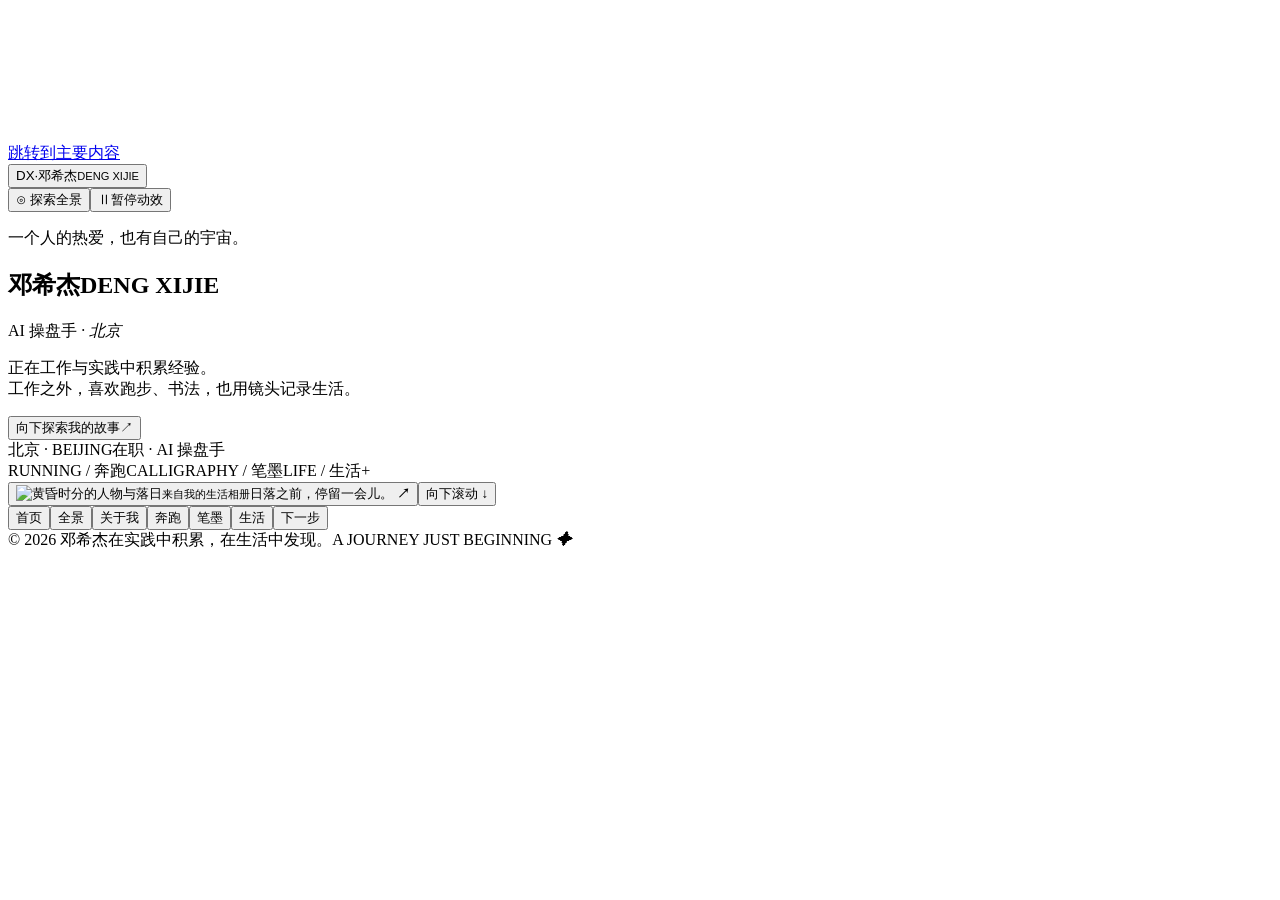
==== commit 8ae5f8e7: "Refresh personal introduction and add five-second fireworks ending" ====
--- a/website/site.html
+++ b/website/site.html
@@ -1,9 +1,9 @@
 <!doctype html>
-<html lang="zh-CN"><head><meta charset="utf-8"><meta name="viewport" content="width=device-width,initial-scale=1"><meta name="theme-color" content="#03050a"><meta name="description" content="邓希杰的个人宇宙。在职 AI 操盘手，现居北京，热爱马拉松、书法与记录生活。"><title>邓希杰 DENG XIJIE · 个人宇宙</title><link rel="icon" href="favicon.svg"><link rel="stylesheet" href="style.css?v=20261110-career1"><script defer src="galaxy.js?v=20261110-career1"></script></head>
+<html lang="zh-CN"><head><meta charset="utf-8"><meta name="viewport" content="width=device-width,initial-scale=1"><meta name="theme-color" content="#03050a"><meta name="description" content="邓希杰｜AI 操盘手 · 北京。正在工作与实践中积累经验，工作之外喜欢跑步、书法，也用镜头记录生活。"><title>邓希杰 DENG XIJIE · 个人宇宙</title><link rel="icon" href="favicon.svg"><link rel="stylesheet" href="style.css?v=20261110-ending1"><script defer src="galaxy.js?v=20261110-ending1"></script></head>
 <body data-view="home"><div id="reading-progress" aria-hidden="true"></div><a class="skip" href="#main">跳转到主要内容</a><canvas id="cosmos" aria-hidden="true"></canvas><div class="screen-shade" aria-hidden="true"></div><div class="travel-flash" aria-hidden="true"></div>
 <header class="site-header"><button class="brand" data-route="home" aria-label="邓希杰，返回首页"><span class="brand-symbol">DX<span>·</span></span><span>邓希杰<small>DENG XIJIE</small></span></button><div class="header-actions"><button class="overview-control" data-route="explore"><span aria-hidden="true">⊙</span> 探索全景</button><button id="motion" aria-pressed="false" aria-label="暂停背景动效"><span class="motion-icon" aria-hidden="true">Ⅱ</span><span class="motion-label">暂停动效</span></button></div></header>
 <main id="main" tabindex="-1">
-<section id="home-view" class="view home-view" aria-labelledby="home-title"><div class="home-copy"><p class="eyebrow"><span class="live-dot"></span> 一个人的热爱，也有自己的宇宙。</p><h1 id="home-title">邓希杰<span>DENG XIJIE</span></h1><p class="home-tagline">向外探索。<em>向内生长。</em></p><p class="home-description">AI 操盘手，现居北京。<br>在工作中探索，也在奔跑、笔墨与日常中记录自己。</p><button class="enter-button" data-route="explore"><span>向下探索我的故事</span><span class="arrow-circle" aria-hidden="true">↗</span></button><div class="home-facts"><span>北京 · BEIJING</span><i></i><span>在职 · AI 操盘手</span></div></div><div class="home-orbit" aria-hidden="true"><span class="orbit-label label-a">RUNNING / 奔跑</span><span class="orbit-label label-b">CALLIGRAPHY / 笔墨</span><span class="orbit-label label-c">LIFE / 生活</span><span class="orbit-cross">+</span></div><button class="home-feature" data-route="life"><img src="life/sunset.jpg" alt="黄昏时分的人物与落日"><span><small>来自我的生活相册</small>日落之前，停留一会儿。 <b>↗</b></span></button><button class="scroll-cue" data-route="explore">向下滚动 <span>↓</span></button></section>
-<section id="explore-view" class="view explore-view" aria-labelledby="explore-title" hidden inert><div class="explore-intro"><p class="eyebrow">PERSONAL UNIVERSE / 05 CHAPTERS</p><h2 id="explore-title" tabindex="-1">每一种热爱，<span>都是我的一部分。</span></h2></div><div class="constellation"><div class="constellation-ring" aria-hidden="true"></div><div class="universe-center"><strong>邓希杰</strong><span>MY OWN UNIVERSE</span></div><button class="star-node node-about" data-route="about" data-sector="0"><span class="node-spark"></span><small>01 / ORIGIN</small><strong>关于我</strong><em>从这里认识我 ↗</em></button><button class="star-node node-run" data-route="run" data-sector="1"><span class="node-spark"></span><small>02 / MOMENTUM</small><strong>奔跑的方向</strong><em>五段赛场记忆 ↗</em></button><button class="star-node node-ink" data-route="ink" data-sector="2"><span class="node-spark"></span><small>03 / STILLNESS</small><strong>笔墨之间</strong><em>看我落笔的片刻 ↗</em></button><button class="star-node node-life" data-route="life" data-sector="3"><span class="node-spark"></span><small>04 / WANDER</small><strong>生活片段</strong><em>去看山海与日落 ↗</em></button><button class="star-node node-story" data-route="story" data-sector="4"><span class="node-spark"></span><small>05 / MY VOICE</small><strong>听我说</strong><em>34 秒认识真实的我 ↗</em></button></div><p class="explore-hint">点击节点直达，或继续向下滚动。<span>SCROLL TO DISCOVER · MOVE TO EXPLORE</span></p></section>
-<section id="chapter-view" class="view chapter-view" aria-labelledby="chapter-title" hidden inert><div class="chapter-layout"><div class="chapter-copy"><p class="eyebrow" id="chapter-kicker"></p><h2 id="chapter-title" tabindex="-1"></h2><p class="chapter-lead" id="chapter-lead"></p><p class="chapter-description" id="chapter-description"></p><div id="chapter-details"></div><button class="text-link" data-route="explore">← 返回我的宇宙</button></div><div class="gallery" id="gallery" aria-label="影像浏览"><div class="gallery-top"><span id="gallery-category"></span><span id="gallery-count" aria-live="polite"></span></div><div class="media-stage" id="media-stage"></div><div class="media-description"><div><h3 id="media-title"></h3><p id="media-caption"></p></div><a id="media-source" target="_blank" rel="noreferrer">飞书原文件 ↗</a></div><div class="gallery-controls"><button class="round-button" id="previous-media" aria-label="上一张">←</button><div class="gallery-dots" id="gallery-dots" aria-label="选择影像"></div><button class="round-button" id="next-media" aria-label="下一张">→</button></div></div></div><nav class="chapter-nav" aria-label="切换故事章节"><button data-route="about"><span>01</span>关于我</button><button data-route="run"><span>02</span>奔跑</button><button data-route="ink"><span>03</span>笔墨</button><button data-route="life"><span>04</span>生活</button><button data-route="story"><span>05</span>听我说</button></nav></section>
-</main><nav class="scroll-nav" aria-label="页面章节"><button data-route="home" aria-label="跳转首页"><span>首页</span><i></i></button><button data-route="explore" aria-label="跳转全景"><span>全景</span><i></i></button><button data-route="about" aria-label="跳转关于我"><span>关于我</span><i></i></button><button data-route="run" aria-label="跳转奔跑"><span>奔跑</span><i></i></button><button data-route="ink" aria-label="跳转笔墨"><span>笔墨</span><i></i></button><button data-route="life" aria-label="跳转生活"><span>生活</span><i></i></button><button data-route="story" aria-label="跳转听我说"><span>听我说</span><i></i></button></nav><footer class="site-footer"><span>© 2026 邓希杰</span><span id="footer-message">保持热爱，继续生长。</span><span class="footer-coordinate">A JOURNEY JUST BEGINNING <i>✦</i></span></footer><div class="route-announcer sr-only" role="status" aria-live="polite"></div><dialog id="lightbox" aria-label="查看照片大图"><button id="lightbox-close" aria-label="关闭大图">关闭 ×</button><img id="lightbox-image" alt=""><p id="lightbox-caption"></p></dialog><noscript><div class="no-js">我是邓希杰，现居北京，在职 AI 操盘手，江西科技学院2026届毕业生，热爱马拉松、书法与记录生活。请启用 JavaScript 浏览互动相册，或<a href="intro.mp4">观看我的自我介绍</a>。</div></noscript></body></html>
+<section id="home-view" class="view home-view" aria-labelledby="home-title"><div class="home-copy"><p class="eyebrow"><span class="live-dot"></span> 一个人的热爱，也有自己的宇宙。</p><h1 id="home-title">邓希杰<span>DENG XIJIE</span></h1><p class="home-tagline">AI 操盘手<em> · 北京</em></p><p class="home-description">正在工作与实践中积累经验。<br>工作之外，喜欢跑步、书法，也用镜头记录生活。</p><button class="enter-button" data-route="explore"><span>向下探索我的故事</span><span class="arrow-circle" aria-hidden="true">↗</span></button><div class="home-facts"><span>北京 · BEIJING</span><i></i><span>在职 · AI 操盘手</span></div></div><div class="home-orbit" aria-hidden="true"><span class="orbit-label label-a">RUNNING / 奔跑</span><span class="orbit-label label-b">CALLIGRAPHY / 笔墨</span><span class="orbit-label label-c">LIFE / 生活</span><span class="orbit-cross">+</span></div><button class="home-feature" data-route="life"><img src="life/sunset.jpg" alt="黄昏时分的人物与落日"><span><small>来自我的生活相册</small>日落之前，停留一会儿。 <b>↗</b></span></button><button class="scroll-cue" data-route="explore">向下滚动 <span>↓</span></button></section>
+<section id="explore-view" class="view explore-view" aria-labelledby="explore-title" hidden inert><div class="explore-intro"><p class="eyebrow">PERSONAL UNIVERSE / 05 CHAPTERS</p><h2 id="explore-title" tabindex="-1">每一种热爱，<span>都是我的一部分。</span></h2></div><div class="constellation"><div class="constellation-ring" aria-hidden="true"></div><div class="universe-center"><strong>邓希杰</strong><span>MY OWN UNIVERSE</span></div><button class="star-node node-about" data-route="about" data-sector="0"><span class="node-spark"></span><small>01 / ORIGIN</small><strong>关于我</strong><em>从这里认识我 ↗</em></button><button class="star-node node-run" data-route="run" data-sector="1"><span class="node-spark"></span><small>02 / MOMENTUM</small><strong>奔跑的方向</strong><em>五段赛场记忆 ↗</em></button><button class="star-node node-ink" data-route="ink" data-sector="2"><span class="node-spark"></span><small>03 / STILLNESS</small><strong>笔墨之间</strong><em>看我落笔的片刻 ↗</em></button><button class="star-node node-life" data-route="life" data-sector="3"><span class="node-spark"></span><small>04 / WANDER</small><strong>生活片段</strong><em>去看山海与日落 ↗</em></button><button class="star-node node-story" data-route="story" data-sector="4"><span class="node-spark"></span><small>05 / KEEP EXPLORING</small><strong>下一步</strong><em>继续探索新的可能 ↗</em></button></div><p class="explore-hint">点击节点直达，或继续向下滚动。<span>SCROLL TO DISCOVER · MOVE TO EXPLORE</span></p></section>
+<section id="chapter-view" class="view chapter-view" aria-labelledby="chapter-title" hidden inert><div class="chapter-layout"><div class="chapter-copy"><p class="eyebrow" id="chapter-kicker"></p><h2 id="chapter-title" tabindex="-1"></h2><p class="chapter-lead" id="chapter-lead"></p><p class="chapter-description" id="chapter-description"></p><div id="chapter-details"></div><button class="text-link" data-route="explore">← 返回我的宇宙</button></div><div class="gallery" id="gallery" aria-label="影像浏览"><div class="gallery-top"><span id="gallery-category"></span><span id="gallery-count" aria-live="polite"></span></div><div class="media-stage" id="media-stage"></div><div class="media-description"><div><h3 id="media-title"></h3><p id="media-caption"></p></div><a id="media-source" target="_blank" rel="noreferrer">飞书原文件 ↗</a></div><div class="gallery-controls"><button class="round-button" id="previous-media" aria-label="上一张">←</button><div class="gallery-dots" id="gallery-dots" aria-label="选择影像"></div><button class="round-button" id="next-media" aria-label="下一张">→</button></div></div></div><nav class="chapter-nav" aria-label="切换故事章节"><button data-route="about"><span>01</span>关于我</button><button data-route="run"><span>02</span>奔跑</button><button data-route="ink"><span>03</span>笔墨</button><button data-route="life"><span>04</span>生活</button><button data-route="story"><span>05</span>下一步</button></nav></section>
+</main><nav class="scroll-nav" aria-label="页面章节"><button data-route="home" aria-label="跳转首页"><span>首页</span><i></i></button><button data-route="explore" aria-label="跳转全景"><span>全景</span><i></i></button><button data-route="about" aria-label="跳转关于我"><span>关于我</span><i></i></button><button data-route="run" aria-label="跳转奔跑"><span>奔跑</span><i></i></button><button data-route="ink" aria-label="跳转笔墨"><span>笔墨</span><i></i></button><button data-route="life" aria-label="跳转生活"><span>生活</span><i></i></button><button data-route="story" aria-label="跳转下一步"><span>下一步</span><i></i></button></nav><footer class="site-footer"><span>© 2026 邓希杰</span><span id="footer-message">在实践中积累，在生活中发现。</span><span class="footer-coordinate">A JOURNEY JUST BEGINNING <i>✦</i></span></footer><div class="route-announcer sr-only" role="status" aria-live="polite"></div><dialog id="lightbox" aria-label="查看照片大图"><button id="lightbox-close" aria-label="关闭大图">关闭 ×</button><img id="lightbox-image" alt=""><p id="lightbox-caption"></p></dialog><noscript><div class="no-js">我是邓希杰，现居北京，在职 AI 操盘手，江西科技学院2026届毕业生，热爱马拉松、书法与记录生活。请启用 JavaScript 浏览互动相册，或<a href="intro.mp4">观看我的自我介绍</a>。</div></noscript></body></html>
